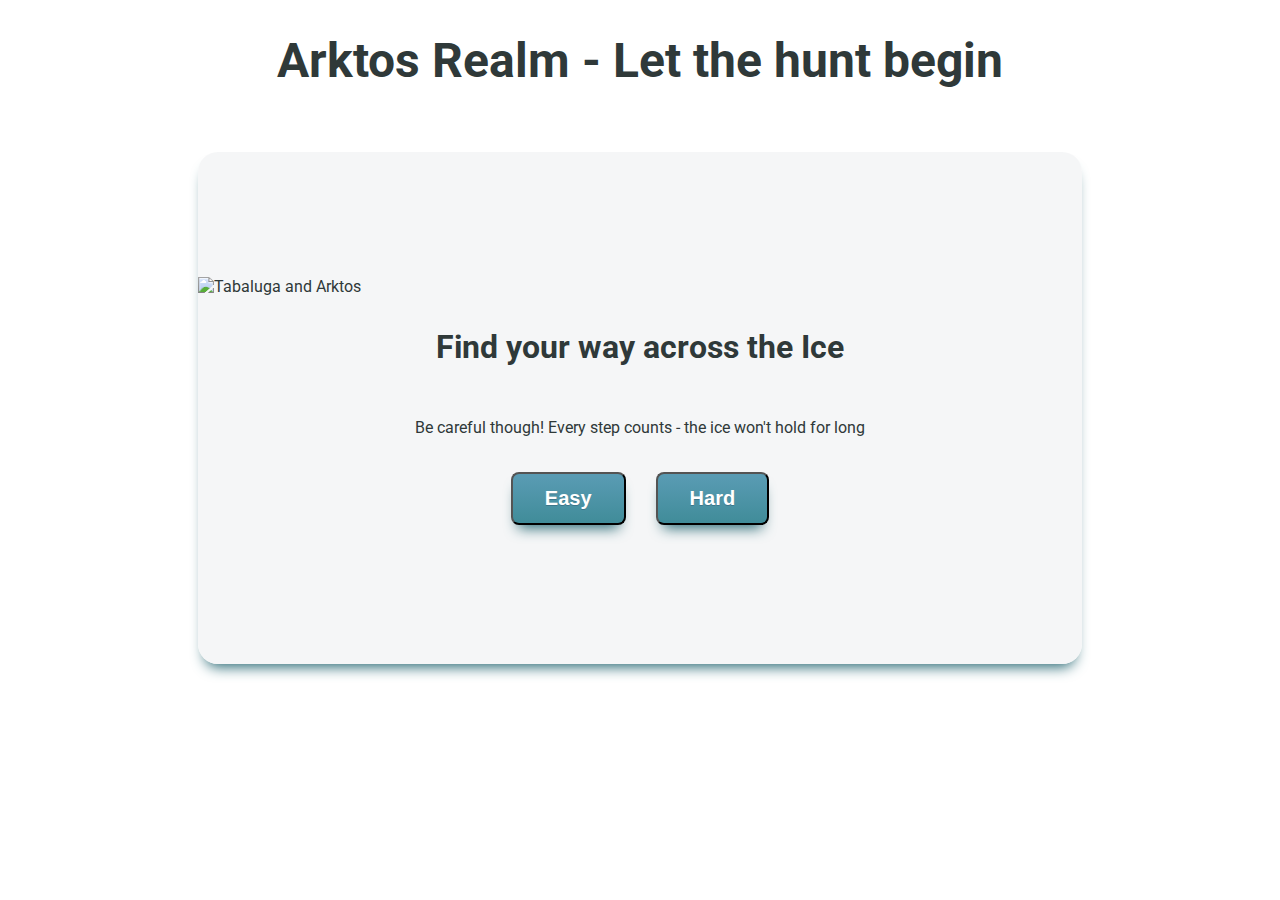
==== index.html @ ef30f439 "End messages and end screen added" ====
<!DOCTYPE html>
<html lang="en">
  <head>
    <meta charset="UTF-8" />
    <meta name="viewport" content="width=device-width, initial-scale=1.0" />
    <title>Document</title>
    <link rel="Stylesheet" href="./style/style.css" />
  </head>
  <body>
    <!-- Always visible -->
    <h1 id="title">Arktos Realm - Let the hunt begin</h1>

    <!-- start screen, initally visible -->
    <div id="start-screen" class="flex-column">
      <div>
        <img src="" alt="Tabaluga and Arktos" />
      </div>
      <div class="flex-column">
        <h3>Find your way across the Ice</h3>
        <p>
          Be careful though! Every step counts - the ice won't hold for long
        </p>
      </div>
      <div class="flex-row">
        <button type="button" class="buttons" id="start-easy">Easy</button>
        <button type="button" class="buttons" id="start-hard">Hard</button>
      </div>
    </div>

    <!-- Game screen, initally hidden -->
    <div id="game-screen">
      <div id="player-stats" class="flex-column">
        <h3>Your Lives</h3>
        <h4 id="playerLives"></h4>
      </div>
      <div id="game" class="flex-column">
          <div id="game-timer" class="buttons">
            <p>Time left: 60 seconds</p>
          </div>
        <div id="game-container" class="container">
          <!-- divs to be created via JS based on difficulty or level -->
        </div>
        <div class="flex-row" id="game-buttons">
          <button type="button" class="buttons" id="help">Help</button>
          <button type="button" class="buttons" id="give-up">Give Up</button>
        </div>
      </div>
      <div id="arktos" class="flex-column">
        <h3>Arktos</h3>
        <!-- <img src="./img/Arktos_the_Snowman.webp" alt="Arktos"> -->
      </div>
    </div>

    <!-- Final screen - depending on result -->
    <div id="end-screen" class="lost">
    </div>
    <!-- Link js.files here -->
    <script type="text/javascript" src="./src/game.js"></script>
    <script type="text/javascript" src="./src/player.js"></script>
    <script type="text/javascript" src="./src/main.js"></script>
  </body>
</html>
---- style/style.css ----
@import url('https://fonts.googleapis.com/css2?family=Roboto:wght@500&display=swap');

body {
   background-image: url(/Arktos-Realm/img/background_ice.jpg);
   background-size: auto;
   background-repeat: no-repeat;  
   font-family: 'Roboto', sans-serif;
   color: #2f3939;
}

h1 {
    text-align: center;
    font-size: 3rem;
}

h2 {
    color: white;
    font-weight: 600;
    font-size: 2 rem;
    text-align: center;
}

h3 {
    text-align: center;
    font-size: 2rem;
}

h4 {
  text-align: center;
  font-size: 1.8rem;
}

.flex-column {
    display: flex;
    flex-direction: column;
    justify-content: center;
    align-items: center;
}

.flex-row {
  display: flex;
  flex-direction: row;
  justify-content: center;
  align-items: center;
}

.buttons {
  margin: 15px;
  align-items: stretch;
  /* button styling */
  box-shadow: 0px 10px 14px -7px #276873;
	background:linear-gradient(to bottom, #599bb3 5%, #408c99 100%);
	background-color:#599bb3;
	border-radius:8px;
	display:inline-block;
	color:#ffffff;
	font-size:20px;
	font-weight:bold;
	padding:13px 32px;
	text-decoration:none;
	text-shadow:0px 1px 0px #3d768a;
}

.buttons:hover {
  background:linear-gradient(to bottom, #408c99 5%, #599bb3 100%);
  cursor:pointer;
	background-color:#408c99;
}
 
/* Start Screen Setup */
#start-screen {
    display: flex;
    align-items: stretch;
    height: 40vmax;
    margin: 5% 15%;
    flex-direction: column;
    justify-content: center;
    background-color: rgba(243, 244, 245, 0.8);
    border-radius: 20px;
    box-shadow: 0px 10px 14px -7px #276873;
}



/* Game Screen Setup */
#game-screen {
    display: none;
    justify-content: space-between;
    border: 2px solid brown;
    flex-direction: row;
    align-items: stretch;
    /* height: 50vmax;
    width: 80vmax; */
    margin: 3%;
    background-color: rgba(243, 244, 245, 0.8);
    border-radius: 20px;
    box-shadow: 0px 10px 14px -7px #276873;
}

#game-timer {
  align-self: flex-end;
  margin: 4%;
}

#game-buttons {
  margin: 2% 0% 5% 0%;
  width: 400px;
}

#help, #give-up {
  width: 150px;
}

#player-stats {
    flex-direction: column;
    width: 25%;
    flex-shrink: 1;
    padding: 5px;
}

#game {
    flex-direction: column;
    justify-content: space-evenly;
    align-items: center;
    width: 50%;
    flex-shrink: 0;
    display:flex;
    --s: 100px;  /* size */
    --m: 4px;    /* margin */
    --f: calc(1.732 * var(--s) + 4 * var(--m)  - 1px);
}

#arktos {
  flex-direction: column;
  width: 25%;
  flex-shrink: 1;
  padding: 10px;
}
 /* #arktos img {
  object-fit: contain;
 } */



/* Hexagon Shapes */

.container {
    font-size: 0; /*disable white space between inline block element */
    border: 2px solid blue;
    width: 1000px;
    height: 500px;
    margin: 0% 5%;
}
  
  .container div {
    width: var(--s);
    margin: var(--m);
    height: calc(var(--s)*1.1547); 
    display: inline-block;
    font-size:initial;
    clip-path: polygon(0% 25%, 0% 75%, 50% 100%, 100% 75%, 100% 25%, 50% 0%);
    background: rgb(66, 104, 186);
    margin-bottom: calc(var(--m) - var(--s)*0.2885); 
  }
  /* .container div:nth-child(odd) {
    background:green;
  } */
  .container::before {
    content: "";
    width: calc(var(--s)/2 + var(--m));
    float: left;
    height: 120%;
    shape-outside: repeating-linear-gradient(     
                     #0000 0 calc(var(--f) - 3px),      
                     #000  0 var(--f));
  }

  .container div:hover {
    background: rgb(231, 19, 164);
  }

  .tileClicked {
    background: rgb(231, 19, 164);
  }


  /* End-Screen Setup */
  #end-screen {
    display: none;
    align-items: stretch;
    margin-top: 10%;
    flex-direction: column;
    justify-content: center;
    margin: 10% 20%;
    /* border: 2px solid green; */
    border-radius: 20px;
    background-color: rgba(41, 41, 41, 0.9); 
    padding: 20px;
}

.lost {
  color: white;
  font-size: 3.2rem;
}

.lost h2, p {
  border-radius: 10%;
  margin: 20px;
}

#restart {
  margin-top: 40px;
  width: 200px;
}
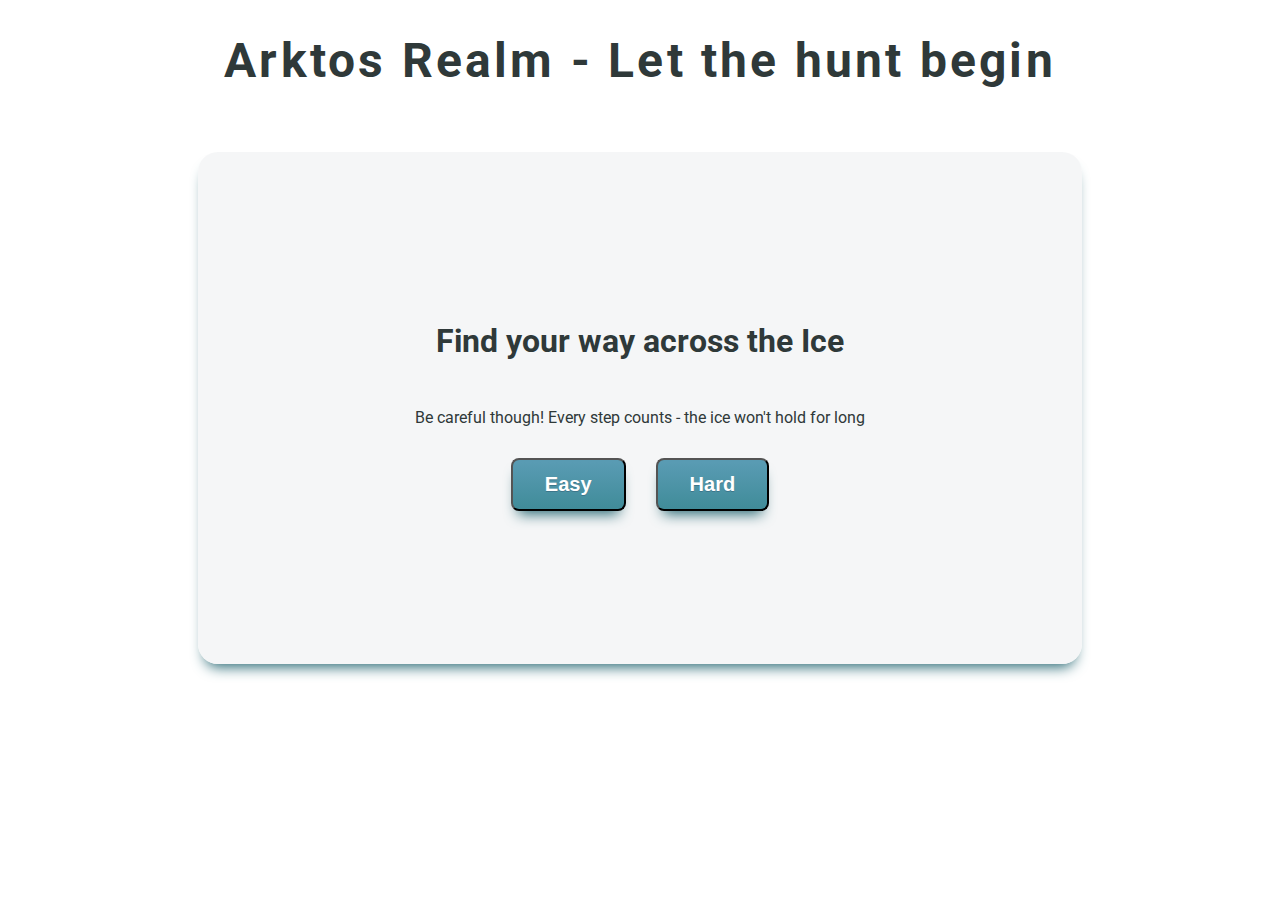
==== commit bc106330: "Restart Button added" ====
--- a/index.html
+++ b/index.html
@@ -12,9 +12,6 @@
 
     <!-- start screen, initally visible -->
     <div id="start-screen" class="flex-column">
-      <div>
-        <img src="" alt="Tabaluga and Arktos" />
-      </div>
       <div class="flex-column">
         <h3>Find your way across the Ice</h3>
         <p>
--- a/style/style.css
+++ b/style/style.css
@@ -11,6 +11,7 @@
 h1 {
     text-align: center;
     font-size: 3rem;
+    letter-spacing: .2rem;
 }
 
 h2 {
@@ -201,15 +202,17 @@
 .lost {
   color: white;
   font-size: 3.2rem;
-}
-
-.lost h2, p {
+  letter-spacing: .2rem ;
   border-radius: 10%;
-  margin: 20px;
+}
+
+.lost p {
+  margin: 0px;
+  font-size: 1.5rem;
 }
 
 #restart {
-  margin-top: 40px;
+  margin-top: 50px;
   width: 200px;
 }
 
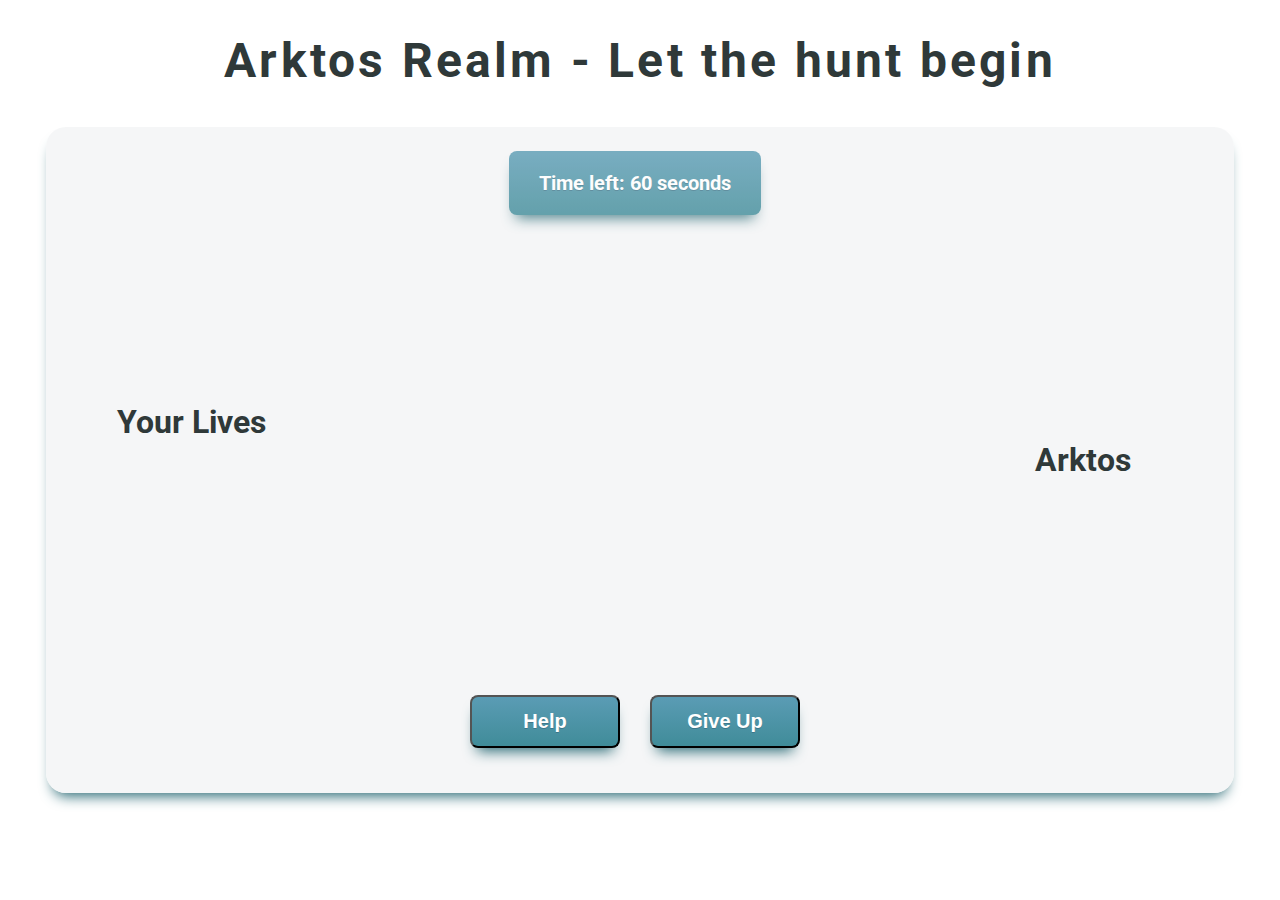
==== commit 42ddfa0e: "Styles adjusted, hard mode grid bug resolved" ====
--- a/index.html
+++ b/index.html
@@ -31,7 +31,7 @@
         <h4 id="playerLives"></h4>
       </div>
       <div id="game" class="flex-column">
-          <div id="game-timer" class="buttons">
+          <div id="game-timer" class="buttons disabled">
             <p>Time left: 60 seconds</p>
           </div>
         <div id="game-container" class="container">
--- a/style/style.css
+++ b/style/style.css
@@ -70,7 +70,7 @@
  
 /* Start Screen Setup */
 #start-screen {
-    display: flex;
+    display: none;
     align-items: stretch;
     height: 40vmax;
     margin: 5% 15%;
@@ -85,13 +85,10 @@
 
 /* Game Screen Setup */
 #game-screen {
-    display: none;
+    display: flex;
     justify-content: space-between;
-    border: 2px solid brown;
     flex-direction: row;
     align-items: stretch;
-    /* height: 50vmax;
-    width: 80vmax; */
     margin: 3%;
     background-color: rgba(243, 244, 245, 0.8);
     border-radius: 20px;
@@ -99,8 +96,13 @@
 }
 
 #game-timer {
-  align-self: flex-end;
+  align-self: center;
   margin: 4%;
+  padding: 0% 5%;
+}
+.disabled {
+  pointer-events: none;
+  opacity: 0.8;
 }
 
 #game-buttons {
@@ -147,10 +149,10 @@
 
 .container {
     font-size: 0; /*disable white space between inline block element */
-    border: 2px solid blue;
-    width: 1000px;
-    height: 500px;
+    width: 800px;
+    height: 400px;
     margin: 0% 5%;
+    padding-top: 5%;
 }
   
   .container div {
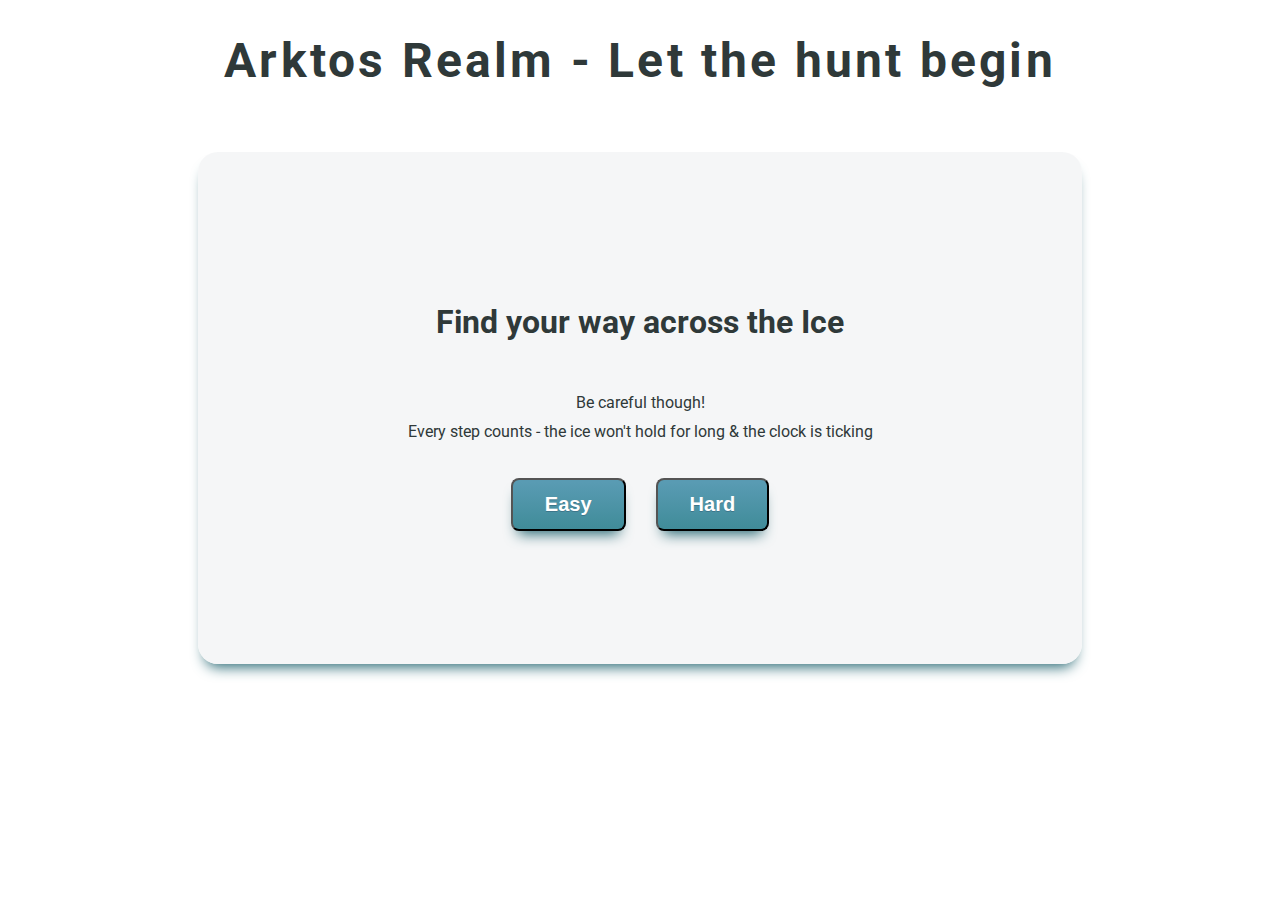
==== commit 9bf4be3e: "bug fix: lives lost on already clicked tiles" ====
--- a/index.html
+++ b/index.html
@@ -15,7 +15,7 @@
       <div class="flex-column">
         <h3>Find your way across the Ice</h3>
         <p>
-          Be careful though! Every step counts - the ice won't hold for long
+          Be careful though!<br>Every step counts - the ice won't hold for long & the clock is ticking
         </p>
       </div>
       <div class="flex-row">
--- a/style/style.css
+++ b/style/style.css
@@ -29,6 +29,11 @@
 h4 {
   text-align: center;
   font-size: 1.8rem;
+}
+
+p {
+  text-align: center;
+  line-height: 1.8rem;
 }
 
 .flex-column {
@@ -70,7 +75,7 @@
  
 /* Start Screen Setup */
 #start-screen {
-    display: none;
+    display: flex;
     align-items: stretch;
     height: 40vmax;
     margin: 5% 15%;
@@ -85,7 +90,7 @@
 
 /* Game Screen Setup */
 #game-screen {
-    display: flex;
+    display: none;
     justify-content: space-between;
     flex-direction: row;
     align-items: stretch;
@@ -195,7 +200,6 @@
     flex-direction: column;
     justify-content: center;
     margin: 10% 20%;
-    /* border: 2px solid green; */
     border-radius: 20px;
     background-color: rgba(41, 41, 41, 0.9); 
     padding: 20px;
